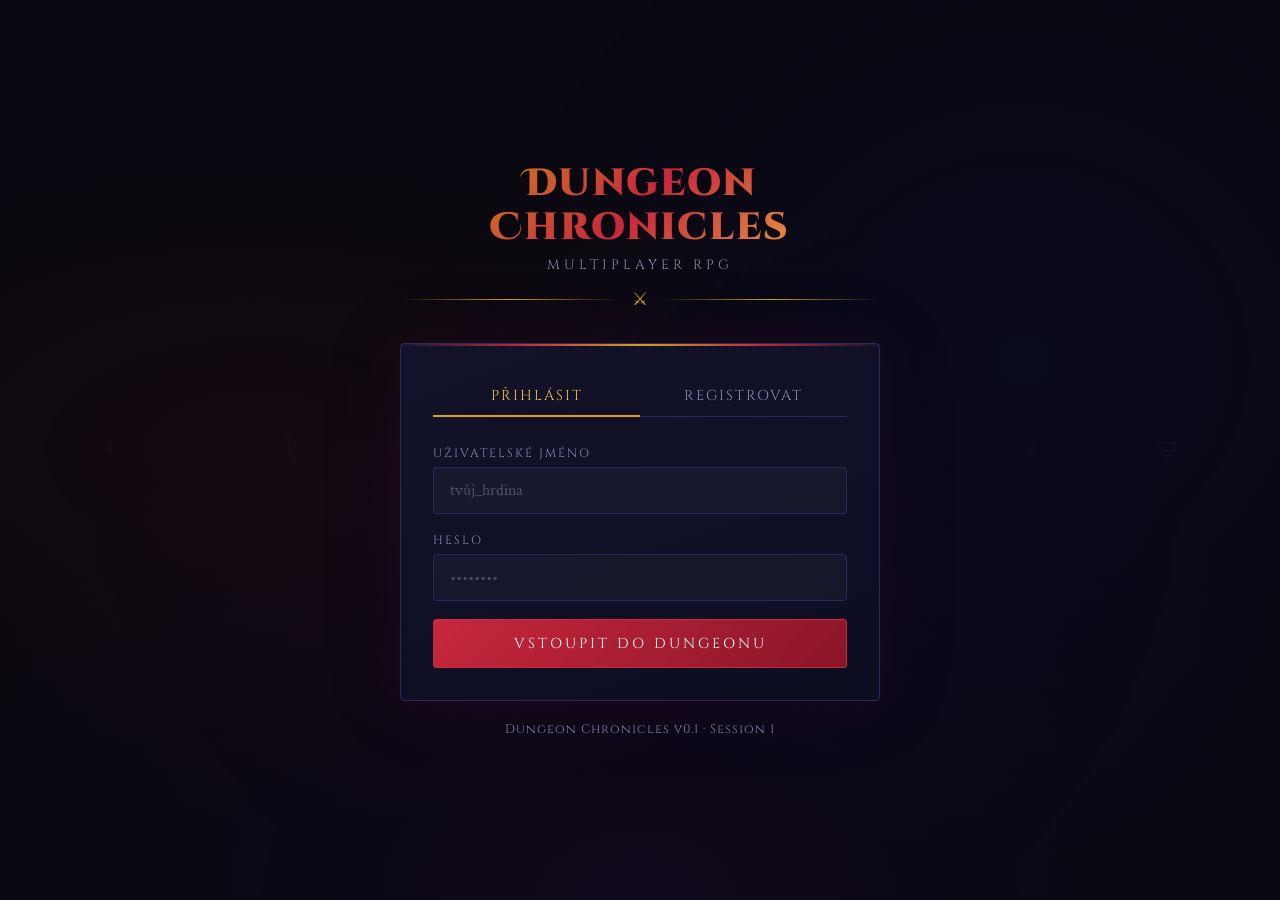
==== frontend/index.html @ a1bf58e0 "first deploy" ====
<!DOCTYPE html>
<html lang="cs">
<head>
<meta charset="UTF-8">
<meta name="viewport" content="width=device-width, initial-scale=1.0">
<title>Dungeon Chronicles — Vstup</title>
<link rel="preconnect" href="https://fonts.googleapis.com">
<link href="https://fonts.googleapis.com/css2?family=Cinzel+Decorative:wght@700;900&family=Cinzel:wght@400;600&family=Crimson+Text:ital,wght@0,400;0,600;1,400&display=swap" rel="stylesheet">
<style>
  :root {
    --bg:       #080810;
    --bg2:      #0f0f1e;
    --panel:    #12122a;
    --border:   #2a2a5a;
    --border2:  #4a3080;
    --accent:   #c8273c;
    --accent2:  #e8472c;
    --gold:     #d4a017;
    --gold2:    #f0c040;
    --text:     #c8c8e0;
    --text2:    #8888aa;
    --common:   #9d9d9d;
    --uncommon: #1eff00;
    --rare:     #0070dd;
    --epic:     #a335ee;
    --legend:   #ff8000;
  }
  *, *::before, *::after { box-sizing: border-box; margin: 0; padding: 0; }

  body {
    background: var(--bg);
    color: var(--text);
    font-family: 'Crimson Text', serif;
    font-size: 18px;
    min-height: 100vh;
    display: flex;
    align-items: center;
    justify-content: center;
    overflow: hidden;
  }

  /* Animované pozadí */
  .bg-canvas {
    position: fixed; inset: 0; z-index: 0; pointer-events: none;
    background:
      radial-gradient(ellipse 80% 60% at 20% 50%, rgba(80,20,20,0.18) 0%, transparent 70%),
      radial-gradient(ellipse 60% 80% at 80% 40%, rgba(20,20,80,0.22) 0%, transparent 70%),
      radial-gradient(ellipse 100% 100% at 50% 100%, rgba(40,10,60,0.25) 0%, transparent 60%);
    animation: bgpulse 8s ease-in-out infinite alternate;
  }
  @keyframes bgpulse {
    from { opacity: 0.7; }
    to   { opacity: 1; }
  }

  /* Plovoucí runy v pozadí */
  .rune {
    position: fixed; font-size: 2rem; opacity: 0.04;
    color: var(--gold); pointer-events: none; z-index: 0;
    animation: runefloat linear infinite;
  }
  @keyframes runefloat {
    from { transform: translateY(110vh) rotate(0deg); opacity: 0; }
    10%  { opacity: 0.06; }
    90%  { opacity: 0.06; }
    to   { transform: translateY(-10vh) rotate(360deg); opacity: 0; }
  }

  /* Hlavní kontejner */
  .container {
    position: relative; z-index: 1;
    width: min(480px, 94vw);
    display: flex; flex-direction: column; gap: 0;
  }

  /* Logo */
  .logo {
    text-align: center;
    margin-bottom: 32px;
    animation: fadein 1.2s ease;
  }
  .logo h1 {
    font-family: 'Cinzel Decorative', cursive;
    font-size: clamp(1.6rem, 5vw, 2.4rem);
    font-weight: 900;
    background: linear-gradient(135deg, var(--gold) 0%, var(--accent) 50%, var(--gold2) 100%);
    -webkit-background-clip: text;
    -webkit-text-fill-color: transparent;
    background-clip: text;
    text-shadow: none;
    letter-spacing: 2px;
    line-height: 1.15;
  }
  .logo .subtitle {
    font-family: 'Cinzel', serif;
    font-size: 0.85rem;
    color: var(--text2);
    letter-spacing: 4px;
    text-transform: uppercase;
    margin-top: 6px;
  }
  .logo .ornament {
    display: flex; align-items: center; gap: 12px;
    justify-content: center; margin: 14px 0 0;
  }
  .logo .ornament::before,
  .logo .ornament::after {
    content: '';
    height: 1px; flex: 1;
    background: linear-gradient(90deg, transparent, var(--gold), transparent);
  }
  .logo .ornament span { color: var(--gold); font-size: 1.1rem; }

  /* Panel */
  .panel {
    background: linear-gradient(160deg, var(--panel) 0%, #0d0d22 100%);
    border: 1px solid var(--border);
    border-radius: 4px;
    padding: 32px;
    box-shadow:
      0 0 40px rgba(200,39,60,0.08),
      0 0 80px rgba(20,20,80,0.15),
      inset 0 1px 0 rgba(255,255,255,0.04);
    animation: fadein 1s ease 0.3s both;
    position: relative;
    overflow: hidden;
  }
  .panel::before {
    content: '';
    position: absolute; top: 0; left: 0; right: 0; height: 2px;
    background: linear-gradient(90deg, transparent, var(--accent), var(--gold), var(--accent), transparent);
  }

  /* Taby */
  .tabs {
    display: flex; gap: 0;
    border-bottom: 1px solid var(--border);
    margin-bottom: 28px;
  }
  .tab-btn {
    flex: 1; padding: 10px;
    background: none; border: none; border-bottom: 2px solid transparent;
    color: var(--text2); cursor: pointer;
    font-family: 'Cinzel', serif; font-size: 0.9rem;
    letter-spacing: 2px; text-transform: uppercase;
    transition: all 0.25s;
    margin-bottom: -1px;
  }
  .tab-btn:hover { color: var(--text); }
  .tab-btn.active {
    color: var(--gold2);
    border-bottom-color: var(--gold);
  }
  .tab-content { display: none; }
  .tab-content.active { display: flex; flex-direction: column; gap: 18px; }

  /* Form prvky */
  .field { display: flex; flex-direction: column; gap: 6px; }
  .field label {
    font-family: 'Cinzel', serif;
    font-size: 0.75rem; letter-spacing: 2px;
    text-transform: uppercase; color: var(--text2);
  }
  .field input {
    background: rgba(255,255,255,0.03);
    border: 1px solid var(--border);
    border-radius: 3px;
    padding: 12px 16px;
    color: var(--text);
    font-family: 'Crimson Text', serif;
    font-size: 1rem;
    outline: none;
    transition: border-color 0.2s, box-shadow 0.2s;
  }
  .field input:focus {
    border-color: var(--gold);
    box-shadow: 0 0 0 2px rgba(212,160,23,0.12);
  }
  .field input::placeholder { color: var(--text2); opacity: 0.5; }

  /* Tlačítko */
  .btn {
    padding: 14px 24px;
    background: linear-gradient(135deg, var(--accent) 0%, #8a1528 100%);
    border: 1px solid var(--accent);
    border-radius: 3px;
    color: #fff;
    font-family: 'Cinzel', serif;
    font-size: 0.9rem; letter-spacing: 3px;
    text-transform: uppercase;
    cursor: pointer;
    transition: all 0.25s;
    position: relative; overflow: hidden;
  }
  .btn::after {
    content: '';
    position: absolute; inset: 0;
    background: linear-gradient(135deg, rgba(255,255,255,0.1), transparent);
    opacity: 0; transition: opacity 0.2s;
  }
  .btn:hover { transform: translateY(-1px); box-shadow: 0 4px 20px rgba(200,39,60,0.4); }
  .btn:hover::after { opacity: 1; }
  .btn:active { transform: translateY(0); }
  .btn:disabled { opacity: 0.4; cursor: not-allowed; transform: none; }
  .btn-gold {
    background: linear-gradient(135deg, #7a5800 0%, #c8900a 50%, #7a5800 100%);
    border-color: var(--gold);
  }
  .btn-gold:hover { box-shadow: 0 4px 20px rgba(212,160,23,0.4); }

  /* Zprávy */
  .message {
    padding: 10px 14px; border-radius: 3px;
    font-size: 0.92rem; display: none;
  }
  .message.error { background: rgba(200,39,60,0.15); border: 1px solid var(--accent); color: #ff8888; display: block; }
  .message.success { background: rgba(60,180,80,0.12); border: 1px solid #3cb450; color: #88ff99; display: block; }

  /* Separator */
  .sep {
    display: flex; align-items: center; gap: 12px;
    color: var(--text2); font-size: 0.8rem;
  }
  .sep::before, .sep::after {
    content: ''; flex: 1; height: 1px;
    background: var(--border);
  }

  /* Animace */
  @keyframes fadein {
    from { opacity: 0; transform: translateY(16px); }
    to   { opacity: 1; transform: translateY(0); }
  }

  /* Loading overlay */
  .loading {
    position: fixed; inset: 0; z-index: 100;
    background: var(--bg);
    display: flex; flex-direction: column;
    align-items: center; justify-content: center;
    gap: 20px;
    transition: opacity 0.5s;
  }
  .loading.hidden { opacity: 0; pointer-events: none; }
  .loading-title {
    font-family: 'Cinzel Decorative', cursive;
    font-size: 1.8rem; font-weight: 900;
    background: linear-gradient(135deg, var(--gold), var(--accent));
    -webkit-background-clip: text; -webkit-text-fill-color: transparent; background-clip: text;
  }
  .loading-bar {
    width: 200px; height: 3px;
    background: var(--border);
    border-radius: 2px; overflow: hidden;
  }
  .loading-bar-fill {
    height: 100%;
    background: linear-gradient(90deg, var(--accent), var(--gold));
    border-radius: 2px;
    animation: loadfill 1.5s ease forwards;
  }
  @keyframes loadfill { from { width: 0; } to { width: 100%; } }
</style>
</head>
<body>

<!-- Loading screen -->
<div class="loading" id="loading">
  <div class="loading-title">Dungeon Chronicles</div>
  <div class="loading-bar"><div class="loading-bar-fill"></div></div>
  <div style="color:var(--text2);font-size:0.85rem;letter-spacing:3px;font-family:'Cinzel',serif">NAČÍTÁM...</div>
</div>

<!-- Animované runy v pozadí -->
<div class="bg-canvas"></div>
<div class="rune" style="left:8%;animation-duration:18s;animation-delay:0s;font-size:1.5rem">᛭</div>
<div class="rune" style="left:22%;animation-duration:24s;animation-delay:4s;font-size:2rem">ᚱ</div>
<div class="rune" style="left:65%;animation-duration:20s;animation-delay:2s;font-size:1.8rem">ᚦ</div>
<div class="rune" style="left:80%;animation-duration:16s;animation-delay:6s;font-size:1.4rem">ᛟ</div>
<div class="rune" style="left:45%;animation-duration:22s;animation-delay:1s;font-size:2.2rem">☽</div>
<div class="rune" style="left:35%;animation-duration:19s;animation-delay:8s">⚔</div>
<div class="rune" style="left:90%;animation-duration:26s;animation-delay:3s">🜃</div>

<div class="container">
  <!-- Logo -->
  <div class="logo">
    <h1>Dungeon<br>Chronicles</h1>
    <div class="subtitle">Multiplayer RPG</div>
    <div class="ornament"><span>⚔</span></div>
  </div>

  <!-- Panel -->
  <div class="panel">
    <div class="tabs">
      <button class="tab-btn active" onclick="switchTab('login')">Přihlásit</button>
      <button class="tab-btn" onclick="switchTab('register')">Registrovat</button>
    </div>

    <!-- LOGIN -->
    <div class="tab-content active" id="tab-login">
      <div class="field">
        <label>Uživatelské jméno</label>
        <input type="text" id="login-username" placeholder="tvůj_hrdina" autocomplete="username">
      </div>
      <div class="field">
        <label>Heslo</label>
        <input type="password" id="login-password" placeholder="••••••••" autocomplete="current-password">
      </div>
      <div class="message" id="login-msg"></div>
      <button class="btn" onclick="doLogin()" id="login-btn">Vstoupit do dungeonu</button>
    </div>

    <!-- REGISTER -->
    <div class="tab-content" id="tab-register">
      <div class="field">
        <label>Uživatelské jméno</label>
        <input type="text" id="reg-username" placeholder="tvůj_hrdina" maxlength="32" autocomplete="username">
      </div>
      <div class="field">
        <label>E-mail</label>
        <input type="email" id="reg-email" placeholder="hrdina@dungeon.cz" autocomplete="email">
      </div>
      <div class="field">
        <label>Heslo</label>
        <input type="password" id="reg-password" placeholder="min. 6 znaků" autocomplete="new-password">
      </div>
      <div class="message" id="reg-msg"></div>
      <button class="btn btn-gold" onclick="doRegister()" id="reg-btn">Stát se hrdinou</button>
    </div>
  </div>

  <div style="text-align:center;color:var(--text2);font-size:0.78rem;margin-top:20px;font-family:'Cinzel',serif;letter-spacing:1px">
    Dungeon Chronicles v0.1 · Session 1
  </div>
</div>

<script>
const API = 'http://localhost:8000';

// ── Loading screen ────────────────────────────────────────────
window.addEventListener('load', () => {
  // Zkontroluj token
  const token = localStorage.getItem('dc_token');
  if (token) {
    // Ověř token
    fetch(`${API}/auth/me`, { headers: { Authorization: `Bearer ${token}` } })
      .then(r => r.ok ? r.json() : null)
      .then(data => {
        if (data) {
          const hasChar = localStorage.getItem('dc_has_character') === 'true';
          if (!hasChar) localStorage.setItem('dc_new_user', '1');
          window.location.href = '/game';
        } else {
          localStorage.clear();
          hideLoading();
        }
      })
      .catch(() => hideLoading());
  } else {
    setTimeout(hideLoading, 800);
  }
});

function hideLoading() {
  document.getElementById('loading').classList.add('hidden');
}

// ── Tab přepínání ────────────────────────────────────────────
function switchTab(tab) {
  document.querySelectorAll('.tab-btn').forEach((b, i) => {
    b.classList.toggle('active', (i === 0) === (tab === 'login'));
  });
  document.getElementById('tab-login').classList.toggle('active', tab === 'login');
  document.getElementById('tab-register').classList.toggle('active', tab === 'register');
}

// ── Helpers ──────────────────────────────────────────────────
function showMsg(id, text, type = 'error') {
  const el = document.getElementById(id);
  el.textContent = text;
  el.className = `message ${type}`;
}
function setLoading(btnId, loading) {
  const btn = document.getElementById(btnId);
  btn.disabled = loading;
  btn.textContent = loading ? 'Chvíli strpení...' : btn.dataset.orig || btn.textContent;
  if (!loading && !btn.dataset.orig) btn.dataset.orig = btn.textContent;
}

async function apiPost(url, body) {
  const res = await fetch(`${API}${url}`, {
    method: 'POST',
    headers: { 'Content-Type': 'application/json' },
    body: JSON.stringify(body),
  });
  const data = await res.json();
  if (!res.ok) throw new Error(data.detail || 'Chyba serveru');
  return data;
}

async function apiPostForm(url, body) {
  const form = new URLSearchParams(body);
  const res = await fetch(`${API}${url}`, {
    method: 'POST',
    headers: { 'Content-Type': 'application/x-www-form-urlencoded' },
    body: form,
  });
  const data = await res.json();
  if (!res.ok) throw new Error(data.detail || 'Chyba serveru');
  return data;
}

function saveAuth(data) {
  localStorage.setItem('dc_token', data.access_token);
  localStorage.setItem('dc_username', data.username);
  localStorage.setItem('dc_has_character', data.has_character);
}

// ── Login ────────────────────────────────────────────────────
async function doLogin() {
  const username = document.getElementById('login-username').value.trim();
  const password = document.getElementById('login-password').value;
  if (!username || !password) return showMsg('login-msg', 'Vyplň všechna pole.');

  setLoading('login-btn', true);
  try {
    const data = await apiPostForm('/auth/login', { username, password });
    saveAuth(data);
    showMsg('login-msg', 'Přihlášení úspěšné! Vstupuješ...', 'success');
    setTimeout(() => {
      // Nastav příznak pro nového hráče bez postavy
      if (!data.has_character) {
        localStorage.setItem('dc_new_user', '1');
      }
      window.location.href = '/game';
    }, 600);
  } catch (e) {
    showMsg('login-msg', e.message);
    setLoading('login-btn', false);
  }
}

// ── Register ─────────────────────────────────────────────────
async function doRegister() {
  const username = document.getElementById('reg-username').value.trim();
  const email    = document.getElementById('reg-email').value.trim();
  const password = document.getElementById('reg-password').value;
  if (!username || !email || !password) return showMsg('reg-msg', 'Vyplň všechna pole.');

  setLoading('reg-btn', true);
  try {
    const data = await apiPost('/auth/register', { username, email, password });
    saveAuth(data);
    // Nový hráč nikdy nemá postavu — nastav flag
    localStorage.setItem('dc_new_user', '1');
    showMsg('reg-msg', 'Účet vytvořen! Vítej, hrdino!', 'success');
    setTimeout(() => { window.location.href = '/game'; }, 700);
  } catch (e) {
    showMsg('reg-msg', e.message);
    setLoading('reg-btn', false);
  }
}

// Enter klávesa
document.addEventListener('keydown', e => {
  if (e.key !== 'Enter') return;
  const activeTab = document.querySelector('.tab-content.active').id;
  if (activeTab === 'tab-login') doLogin();
  else doRegister();
});
</script>
</body>
</html>
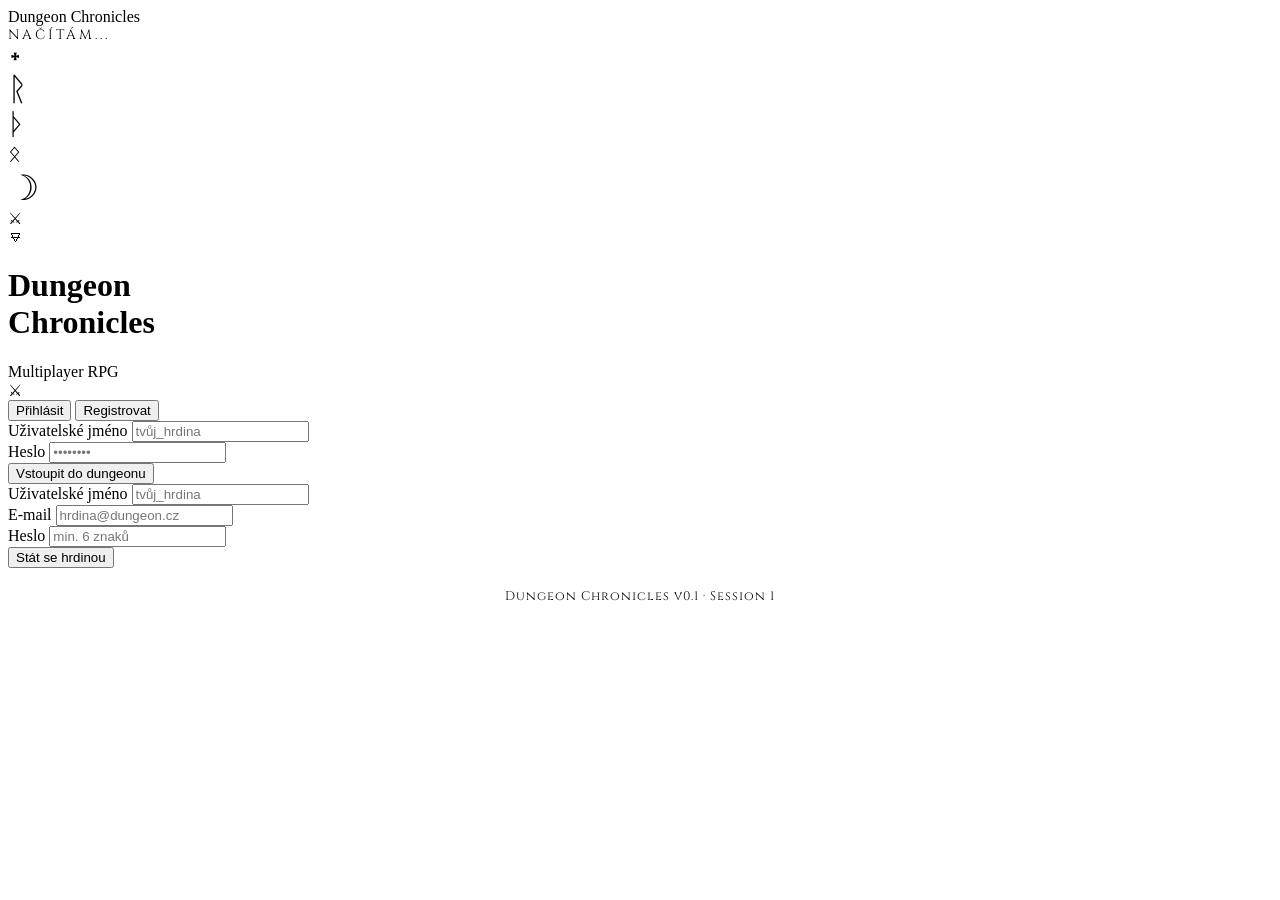
==== commit c5940f22: "feat: render.com deployment + DB security hardening - Add render.yaml (Blueprint: web service + free" ====
--- a/frontend/index.html
+++ b/frontend/index.html
@@ -5,262 +5,8 @@
 <meta name="viewport" content="width=device-width, initial-scale=1.0">
 <title>Dungeon Chronicles — Vstup</title>
 <link rel="preconnect" href="https://fonts.googleapis.com">
-<link href="https://fonts.googleapis.com/css2?family=Cinzel+Decorative:wght@700;900&family=Cinzel:wght@400;600&family=Crimson+Text:ital,wght@0,400;0,600;1,400&display=swap" rel="stylesheet">
-<style>
-  :root {
-    --bg:       #080810;
-    --bg2:      #0f0f1e;
-    --panel:    #12122a;
-    --border:   #2a2a5a;
-    --border2:  #4a3080;
-    --accent:   #c8273c;
-    --accent2:  #e8472c;
-    --gold:     #d4a017;
-    --gold2:    #f0c040;
-    --text:     #c8c8e0;
-    --text2:    #8888aa;
-    --common:   #9d9d9d;
-    --uncommon: #1eff00;
-    --rare:     #0070dd;
-    --epic:     #a335ee;
-    --legend:   #ff8000;
-  }
-  *, *::before, *::after { box-sizing: border-box; margin: 0; padding: 0; }
-
-  body {
-    background: var(--bg);
-    color: var(--text);
-    font-family: 'Crimson Text', serif;
-    font-size: 18px;
-    min-height: 100vh;
-    display: flex;
-    align-items: center;
-    justify-content: center;
-    overflow: hidden;
-  }
-
-  /* Animované pozadí */
-  .bg-canvas {
-    position: fixed; inset: 0; z-index: 0; pointer-events: none;
-    background:
-      radial-gradient(ellipse 80% 60% at 20% 50%, rgba(80,20,20,0.18) 0%, transparent 70%),
-      radial-gradient(ellipse 60% 80% at 80% 40%, rgba(20,20,80,0.22) 0%, transparent 70%),
-      radial-gradient(ellipse 100% 100% at 50% 100%, rgba(40,10,60,0.25) 0%, transparent 60%);
-    animation: bgpulse 8s ease-in-out infinite alternate;
-  }
-  @keyframes bgpulse {
-    from { opacity: 0.7; }
-    to   { opacity: 1; }
-  }
-
-  /* Plovoucí runy v pozadí */
-  .rune {
-    position: fixed; font-size: 2rem; opacity: 0.04;
-    color: var(--gold); pointer-events: none; z-index: 0;
-    animation: runefloat linear infinite;
-  }
-  @keyframes runefloat {
-    from { transform: translateY(110vh) rotate(0deg); opacity: 0; }
-    10%  { opacity: 0.06; }
-    90%  { opacity: 0.06; }
-    to   { transform: translateY(-10vh) rotate(360deg); opacity: 0; }
-  }
-
-  /* Hlavní kontejner */
-  .container {
-    position: relative; z-index: 1;
-    width: min(480px, 94vw);
-    display: flex; flex-direction: column; gap: 0;
-  }
-
-  /* Logo */
-  .logo {
-    text-align: center;
-    margin-bottom: 32px;
-    animation: fadein 1.2s ease;
-  }
-  .logo h1 {
-    font-family: 'Cinzel Decorative', cursive;
-    font-size: clamp(1.6rem, 5vw, 2.4rem);
-    font-weight: 900;
-    background: linear-gradient(135deg, var(--gold) 0%, var(--accent) 50%, var(--gold2) 100%);
-    -webkit-background-clip: text;
-    -webkit-text-fill-color: transparent;
-    background-clip: text;
-    text-shadow: none;
-    letter-spacing: 2px;
-    line-height: 1.15;
-  }
-  .logo .subtitle {
-    font-family: 'Cinzel', serif;
-    font-size: 0.85rem;
-    color: var(--text2);
-    letter-spacing: 4px;
-    text-transform: uppercase;
-    margin-top: 6px;
-  }
-  .logo .ornament {
-    display: flex; align-items: center; gap: 12px;
-    justify-content: center; margin: 14px 0 0;
-  }
-  .logo .ornament::before,
-  .logo .ornament::after {
-    content: '';
-    height: 1px; flex: 1;
-    background: linear-gradient(90deg, transparent, var(--gold), transparent);
-  }
-  .logo .ornament span { color: var(--gold); font-size: 1.1rem; }
-
-  /* Panel */
-  .panel {
-    background: linear-gradient(160deg, var(--panel) 0%, #0d0d22 100%);
-    border: 1px solid var(--border);
-    border-radius: 4px;
-    padding: 32px;
-    box-shadow:
-      0 0 40px rgba(200,39,60,0.08),
-      0 0 80px rgba(20,20,80,0.15),
-      inset 0 1px 0 rgba(255,255,255,0.04);
-    animation: fadein 1s ease 0.3s both;
-    position: relative;
-    overflow: hidden;
-  }
-  .panel::before {
-    content: '';
-    position: absolute; top: 0; left: 0; right: 0; height: 2px;
-    background: linear-gradient(90deg, transparent, var(--accent), var(--gold), var(--accent), transparent);
-  }
-
-  /* Taby */
-  .tabs {
-    display: flex; gap: 0;
-    border-bottom: 1px solid var(--border);
-    margin-bottom: 28px;
-  }
-  .tab-btn {
-    flex: 1; padding: 10px;
-    background: none; border: none; border-bottom: 2px solid transparent;
-    color: var(--text2); cursor: pointer;
-    font-family: 'Cinzel', serif; font-size: 0.9rem;
-    letter-spacing: 2px; text-transform: uppercase;
-    transition: all 0.25s;
-    margin-bottom: -1px;
-  }
-  .tab-btn:hover { color: var(--text); }
-  .tab-btn.active {
-    color: var(--gold2);
-    border-bottom-color: var(--gold);
-  }
-  .tab-content { display: none; }
-  .tab-content.active { display: flex; flex-direction: column; gap: 18px; }
-
-  /* Form prvky */
-  .field { display: flex; flex-direction: column; gap: 6px; }
-  .field label {
-    font-family: 'Cinzel', serif;
-    font-size: 0.75rem; letter-spacing: 2px;
-    text-transform: uppercase; color: var(--text2);
-  }
-  .field input {
-    background: rgba(255,255,255,0.03);
-    border: 1px solid var(--border);
-    border-radius: 3px;
-    padding: 12px 16px;
-    color: var(--text);
-    font-family: 'Crimson Text', serif;
-    font-size: 1rem;
-    outline: none;
-    transition: border-color 0.2s, box-shadow 0.2s;
-  }
-  .field input:focus {
-    border-color: var(--gold);
-    box-shadow: 0 0 0 2px rgba(212,160,23,0.12);
-  }
-  .field input::placeholder { color: var(--text2); opacity: 0.5; }
-
-  /* Tlačítko */
-  .btn {
-    padding: 14px 24px;
-    background: linear-gradient(135deg, var(--accent) 0%, #8a1528 100%);
-    border: 1px solid var(--accent);
-    border-radius: 3px;
-    color: #fff;
-    font-family: 'Cinzel', serif;
-    font-size: 0.9rem; letter-spacing: 3px;
-    text-transform: uppercase;
-    cursor: pointer;
-    transition: all 0.25s;
-    position: relative; overflow: hidden;
-  }
-  .btn::after {
-    content: '';
-    position: absolute; inset: 0;
-    background: linear-gradient(135deg, rgba(255,255,255,0.1), transparent);
-    opacity: 0; transition: opacity 0.2s;
-  }
-  .btn:hover { transform: translateY(-1px); box-shadow: 0 4px 20px rgba(200,39,60,0.4); }
-  .btn:hover::after { opacity: 1; }
-  .btn:active { transform: translateY(0); }
-  .btn:disabled { opacity: 0.4; cursor: not-allowed; transform: none; }
-  .btn-gold {
-    background: linear-gradient(135deg, #7a5800 0%, #c8900a 50%, #7a5800 100%);
-    border-color: var(--gold);
-  }
-  .btn-gold:hover { box-shadow: 0 4px 20px rgba(212,160,23,0.4); }
-
-  /* Zprávy */
-  .message {
-    padding: 10px 14px; border-radius: 3px;
-    font-size: 0.92rem; display: none;
-  }
-  .message.error { background: rgba(200,39,60,0.15); border: 1px solid var(--accent); color: #ff8888; display: block; }
-  .message.success { background: rgba(60,180,80,0.12); border: 1px solid #3cb450; color: #88ff99; display: block; }
-
-  /* Separator */
-  .sep {
-    display: flex; align-items: center; gap: 12px;
-    color: var(--text2); font-size: 0.8rem;
-  }
-  .sep::before, .sep::after {
-    content: ''; flex: 1; height: 1px;
-    background: var(--border);
-  }
-
-  /* Animace */
-  @keyframes fadein {
-    from { opacity: 0; transform: translateY(16px); }
-    to   { opacity: 1; transform: translateY(0); }
-  }
-
-  /* Loading overlay */
-  .loading {
-    position: fixed; inset: 0; z-index: 100;
-    background: var(--bg);
-    display: flex; flex-direction: column;
-    align-items: center; justify-content: center;
-    gap: 20px;
-    transition: opacity 0.5s;
-  }
-  .loading.hidden { opacity: 0; pointer-events: none; }
-  .loading-title {
-    font-family: 'Cinzel Decorative', cursive;
-    font-size: 1.8rem; font-weight: 900;
-    background: linear-gradient(135deg, var(--gold), var(--accent));
-    -webkit-background-clip: text; -webkit-text-fill-color: transparent; background-clip: text;
-  }
-  .loading-bar {
-    width: 200px; height: 3px;
-    background: var(--border);
-    border-radius: 2px; overflow: hidden;
-  }
-  .loading-bar-fill {
-    height: 100%;
-    background: linear-gradient(90deg, var(--accent), var(--gold));
-    border-radius: 2px;
-    animation: loadfill 1.5s ease forwards;
-  }
-  @keyframes loadfill { from { width: 0; } to { width: 100%; } }
-</style>
+<link href="https://fonts.googleapis.com/css2?family=Cinzel+Decorative:wght@700;900&family=Cinzel:wght@400;600;700&family=Crimson+Text:ital@0;1&family=Share+Tech+Mono&display=swap" rel="stylesheet">
+<link rel="stylesheet" href="/static/css/login.css?v=2">
 </head>
 <body>
 
@@ -334,140 +80,6 @@
   </div>
 </div>
 
-<script>
-const API = 'http://localhost:8000';
-
-// ── Loading screen ────────────────────────────────────────────
-window.addEventListener('load', () => {
-  // Zkontroluj token
-  const token = localStorage.getItem('dc_token');
-  if (token) {
-    // Ověř token
-    fetch(`${API}/auth/me`, { headers: { Authorization: `Bearer ${token}` } })
-      .then(r => r.ok ? r.json() : null)
-      .then(data => {
-        if (data) {
-          const hasChar = localStorage.getItem('dc_has_character') === 'true';
-          if (!hasChar) localStorage.setItem('dc_new_user', '1');
-          window.location.href = '/game';
-        } else {
-          localStorage.clear();
-          hideLoading();
-        }
-      })
-      .catch(() => hideLoading());
-  } else {
-    setTimeout(hideLoading, 800);
-  }
-});
-
-function hideLoading() {
-  document.getElementById('loading').classList.add('hidden');
-}
-
-// ── Tab přepínání ────────────────────────────────────────────
-function switchTab(tab) {
-  document.querySelectorAll('.tab-btn').forEach((b, i) => {
-    b.classList.toggle('active', (i === 0) === (tab === 'login'));
-  });
-  document.getElementById('tab-login').classList.toggle('active', tab === 'login');
-  document.getElementById('tab-register').classList.toggle('active', tab === 'register');
-}
-
-// ── Helpers ──────────────────────────────────────────────────
-function showMsg(id, text, type = 'error') {
-  const el = document.getElementById(id);
-  el.textContent = text;
-  el.className = `message ${type}`;
-}
-function setLoading(btnId, loading) {
-  const btn = document.getElementById(btnId);
-  btn.disabled = loading;
-  btn.textContent = loading ? 'Chvíli strpení...' : btn.dataset.orig || btn.textContent;
-  if (!loading && !btn.dataset.orig) btn.dataset.orig = btn.textContent;
-}
-
-async function apiPost(url, body) {
-  const res = await fetch(`${API}${url}`, {
-    method: 'POST',
-    headers: { 'Content-Type': 'application/json' },
-    body: JSON.stringify(body),
-  });
-  const data = await res.json();
-  if (!res.ok) throw new Error(data.detail || 'Chyba serveru');
-  return data;
-}
-
-async function apiPostForm(url, body) {
-  const form = new URLSearchParams(body);
-  const res = await fetch(`${API}${url}`, {
-    method: 'POST',
-    headers: { 'Content-Type': 'application/x-www-form-urlencoded' },
-    body: form,
-  });
-  const data = await res.json();
-  if (!res.ok) throw new Error(data.detail || 'Chyba serveru');
-  return data;
-}
-
-function saveAuth(data) {
-  localStorage.setItem('dc_token', data.access_token);
-  localStorage.setItem('dc_username', data.username);
-  localStorage.setItem('dc_has_character', data.has_character);
-}
-
-// ── Login ────────────────────────────────────────────────────
-async function doLogin() {
-  const username = document.getElementById('login-username').value.trim();
-  const password = document.getElementById('login-password').value;
-  if (!username || !password) return showMsg('login-msg', 'Vyplň všechna pole.');
-
-  setLoading('login-btn', true);
-  try {
-    const data = await apiPostForm('/auth/login', { username, password });
-    saveAuth(data);
-    showMsg('login-msg', 'Přihlášení úspěšné! Vstupuješ...', 'success');
-    setTimeout(() => {
-      // Nastav příznak pro nového hráče bez postavy
-      if (!data.has_character) {
-        localStorage.setItem('dc_new_user', '1');
-      }
-      window.location.href = '/game';
-    }, 600);
-  } catch (e) {
-    showMsg('login-msg', e.message);
-    setLoading('login-btn', false);
-  }
-}
-
-// ── Register ─────────────────────────────────────────────────
-async function doRegister() {
-  const username = document.getElementById('reg-username').value.trim();
-  const email    = document.getElementById('reg-email').value.trim();
-  const password = document.getElementById('reg-password').value;
-  if (!username || !email || !password) return showMsg('reg-msg', 'Vyplň všechna pole.');
-
-  setLoading('reg-btn', true);
-  try {
-    const data = await apiPost('/auth/register', { username, email, password });
-    saveAuth(data);
-    // Nový hráč nikdy nemá postavu — nastav flag
-    localStorage.setItem('dc_new_user', '1');
-    showMsg('reg-msg', 'Účet vytvořen! Vítej, hrdino!', 'success');
-    setTimeout(() => { window.location.href = '/game'; }, 700);
-  } catch (e) {
-    showMsg('reg-msg', e.message);
-    setLoading('reg-btn', false);
-  }
-}
-
-// Enter klávesa
-document.addEventListener('keydown', e => {
-  if (e.key !== 'Enter') return;
-  const activeTab = document.querySelector('.tab-content.active').id;
-  if (activeTab === 'tab-login') doLogin();
-  else doRegister();
-});
-</script>
+<script src="/static/js/login.js"></script>
 </body>
 </html>
